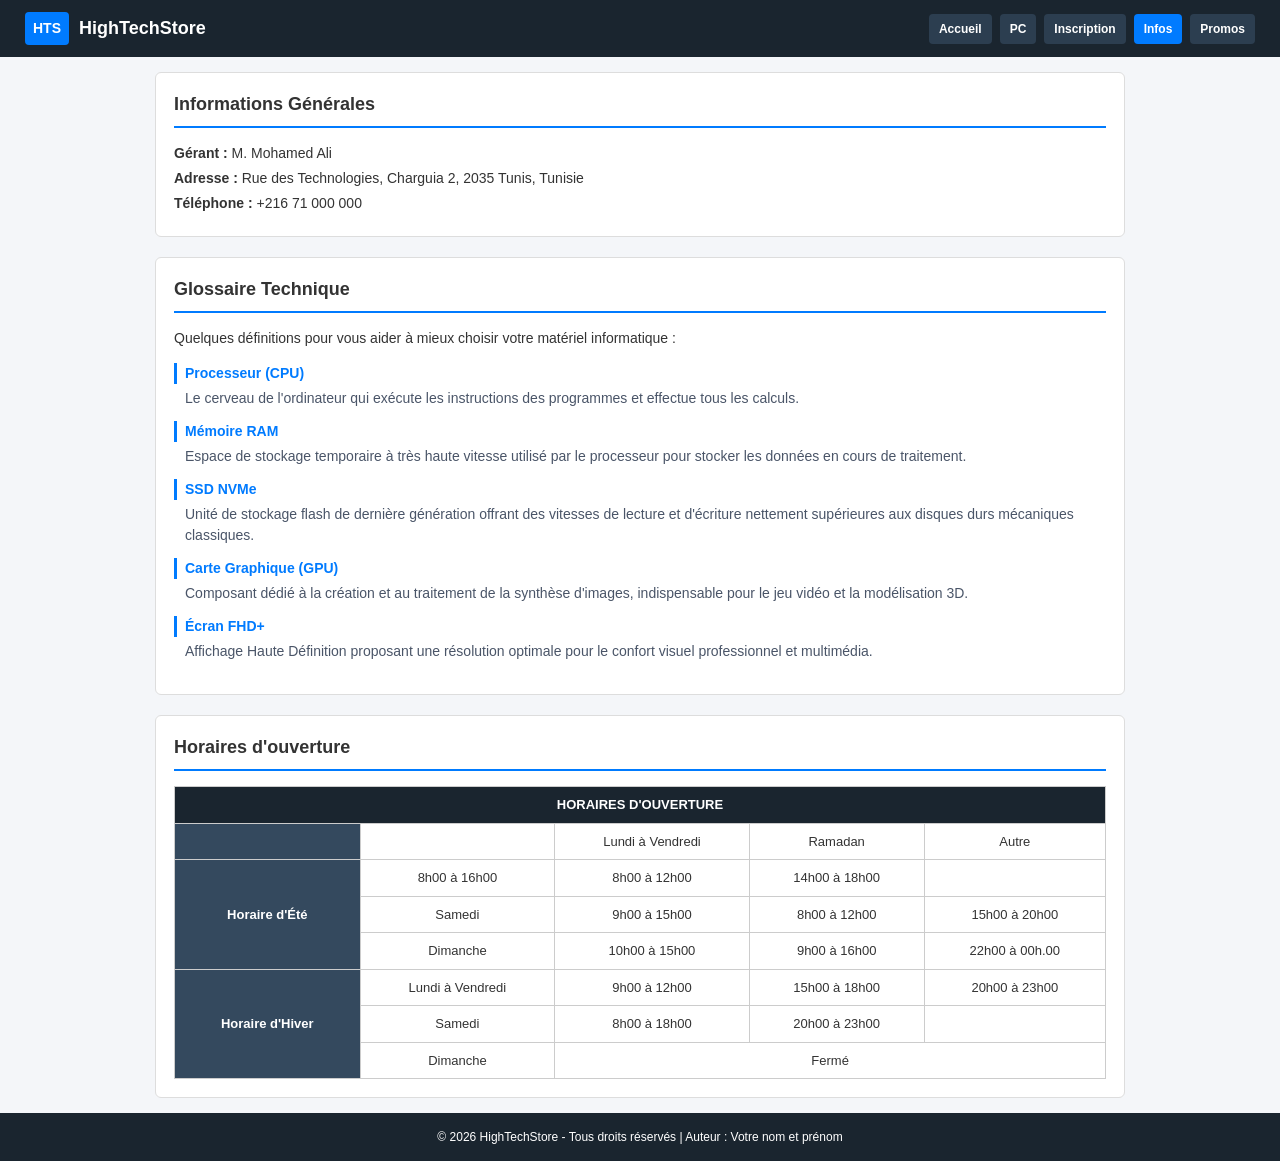
==== mon travail/pages/infos.html @ a97536f3 "ajout du dossier pages" ====
<!DOCTYPE html>
<html lang="fr">
<head>
  <meta charset="UTF-8">
  <meta name="viewport" content="width=device-width, initial-scale=1.0">
  <title>Infos - HighTechStore</title>
  <link rel="stylesheet" href="../style/style.css">
</head>
<body>
  <header class="entete">
    <div class="logo">
      <span class="logo-icone">HTS</span>
      <span>HighTechStore</span>
    </div>
    <nav>
      <ul class="menu">
        <li><a href="../index.html">Accueil</a></li>
        <li><a href="pc.html">PC</a></li>
        <li><a href="inscription.html">Inscription</a></li>
        <li><a href="infos.html" class="actif">Infos</a></li>
        <li><a href="promos.html">Promos</a></li>
      </ul>
    </nav>
  </header>

  <main class="contenu">
    <section class="carte infos-generales">
      <h2>Informations Générales</h2>
      <p><strong>Gérant :</strong> M. Mohamed Ali</p>
      <p><strong>Adresse :</strong> Rue des Technologies, Charguia 2, 2035 Tunis, Tunisie</p>
      <p><strong>Téléphone :</strong> +216 71 000 000</p>
    </section>

    <section class="carte glossaire">
      <h2>Glossaire Technique</h2>
      <p>Quelques définitions pour vous aider à mieux choisir votre matériel informatique :</p>
      <dl>
        <dt>Processeur (CPU)</dt>
        <dd>Le cerveau de l'ordinateur qui exécute les instructions des programmes et effectue tous les calculs.</dd>
        <dt>Mémoire RAM</dt>
        <dd>Espace de stockage temporaire à très haute vitesse utilisé par le processeur pour stocker les données en cours de traitement.</dd>
        <dt>SSD NVMe</dt>
        <dd>Unité de stockage flash de dernière génération offrant des vitesses de lecture et d'écriture nettement supérieures aux disques durs mécaniques classiques.</dd>
        <dt>Carte Graphique (GPU)</dt>
        <dd>Composant dédié à la création et au traitement de la synthèse d'images, indispensable pour le jeu vidéo et la modélisation 3D.</dd>
        <dt>Écran FHD+</dt>
        <dd>Affichage Haute Définition proposant une résolution optimale pour le confort visuel professionnel et multimédia.</dd>
      </dl>
    </section>

    <section class="carte">
      <h2>Horaires d'ouverture</h2>
      <table class="horaires">
        <tr>
          <th colspan="5" class="titre">HORAIRES D'OUVERTURE</th>
        </tr>
        <tr>
          <td class="saison"></td>
          <td></td>
          <td>Lundi à Vendredi</td>
          <td>Ramadan</td>
          <td>Autre</td>
        </tr>
        <tr>
          <th rowspan="3" class="saison">Horaire d'Été</th>
          <td>8h00 à 16h00</td>
          <td>8h00 à 12h00</td>
          <td>14h00 à 18h00</td>
          <td></td>
        </tr>
        <tr>
          <td>Samedi</td>
          <td>9h00 à 15h00</td>
          <td>8h00 à 12h00</td>
          <td>15h00 à 20h00</td>
        </tr>
        <tr>
          <td>Dimanche</td>
          <td>10h00 à 15h00</td>
          <td>9h00 à 16h00</td>
          <td>22h00 à 00h.00</td>
        </tr>
        <tr>
          <th rowspan="3" class="saison">Horaire d'Hiver</th>
          <td>Lundi à Vendredi</td>
          <td>9h00 à 12h00</td>
          <td>15h00 à 18h00</td>
          <td>20h00 à 23h00</td>
        </tr>
        <tr>
          <td>Samedi</td>
          <td>8h00 à 18h00</td>
          <td>20h00 à 23h00</td>
          <td></td>
        </tr>
        <tr>
          <td>Dimanche</td>
          <td colspan="3">Fermé</td>
        </tr>
      </table>
    </section>
  </main>

  <footer class="pied">
    <p>&copy; 2026 HighTechStore - Tous droits réservés | Auteur : Votre nom et prénom</p>
  </footer>
</body>
</html>
---- mon travail/style/style.css ----
:root {
  --primary-color: #007bff;
  --primary-hover: #0056b3;
  --dark-header: #1a252f;
  --dark-nav: #2c3e50;
  --dark-sub-header: #34495e;
  --bg-body: #f4f6f9;
  --bg-card: #ffffff;
  --bg-search: #e9ecef;
  --bg-placeholder: #e2e8f0;
  --text-primary: #333333;
  --text-muted: #4a5568;
  --text-light: #ffffff;
  --text-placeholder: #64748b;
  --text-price: #d9534f;
  --border-color: #dddddd;
  --border-table: #cccccc;
  --border-placeholder: #cbd5e1;
}

* {
  box-sizing: border-box;
}

body {
  margin: 0;
  font-family: Arial, Helvetica, sans-serif;
  font-size: 14px;
  line-height: 1.5;
  color: var(--text-primary);
  background: var(--bg-body);
  display: grid;
  grid-template-rows: auto 1fr auto;
  min-height: 100vh;
}

a {
  color: var(--primary-color);
  text-decoration: none;
}

a:hover {
  color: var(--primary-hover);
  text-decoration: underline;
}

.entete {
  background: var(--dark-header);
  padding: 12px 15px;
  display: flex;
  flex-direction: column;
  gap: 12px;
}

.logo {
  display: flex;
  align-items: center;
  gap: 10px;
  color: var(--text-light);
  font-size: 18px;
  font-weight: bold;
}

.logo-icone {
  background: var(--primary-color);
  color: var(--text-light);
  padding: 6px 8px;
  border-radius: 4px;
  font-size: 14px;
}

.menu {
  display: flex;
  flex-wrap: wrap;
  gap: 8px;
  list-style: none;
  margin: 0;
  padding: 0;
}

.menu a {
  display: block;
  background: var(--dark-nav);
  color: var(--text-light);
  font-size: 12px;
  font-weight: bold;
  padding: 6px 10px;
  border-radius: 4px;
}

.menu a:hover,
.menu a.actif {
  background: var(--primary-color);
  text-decoration: none;
}

.contenu {
  width: 100%;
  max-width: 1000px;
  margin: 0 auto;
  padding: 15px;
  display: grid;
  gap: 20px;
  align-content: start;
}

.colonne {
  display: grid;
  gap: 20px;
  align-content: start;
}

.carte {
  background: var(--bg-card);
  border: 1px solid var(--border-color);
  border-radius: 6px;
  padding: 18px;
}

.carte h2 {
  margin: 0 0 15px;
  padding-bottom: 8px;
  font-size: 18px;
  border-bottom: 2px solid var(--primary-color);
}

.carte p {
  margin: 0 0 10px;
}

.bouton {
  display: inline-block;
  background: var(--primary-color);
  color: var(--text-light);
  border: none;
  border-radius: 4px;
  padding: 8px 14px;
  font-size: 13px;
  font-weight: bold;
  cursor: pointer;
}

.bouton:hover {
  background: var(--primary-hover);
  color: var(--text-light);
  text-decoration: none;
}

.champ {
  display: flex;
  flex-direction: column;
  gap: 6px;
}

.champ label,
.groupe-titre {
  font-weight: bold;
  font-size: 13px;
}

input,
select,
textarea {
  width: 100%;
  padding: 8px;
  border: 1px solid var(--border-color);
  border-radius: 4px;
  background: var(--bg-card);
  font-family: inherit;
  font-size: 13px;
}

input:focus,
select:focus,
textarea:focus {
  outline: none;
  border-color: var(--primary-color);
}

.categories ul {
  margin: 0;
  padding-left: 20px;
}

.categories li {
  margin: 6px 0;
}

.categories > ul > li {
  font-weight: bold;
}

.categories ul ul li {
  font-weight: normal;
}

.connexion {
  display: flex;
  flex-direction: column;
  gap: 10px;
}

.connexion .bouton {
  align-self: flex-start;
}

.connexion-lien {
  margin: 15px 0 0;
  padding-top: 12px;
  border-top: 1px solid var(--border-color);
}

.recherche {
  display: grid;
  grid-template-columns: 1fr 1fr;
  gap: 10px;
  background: var(--bg-search);
  padding: 15px;
  border-radius: 4px;
  margin-bottom: 20px;
  align-items: end;
}

.recherche .bouton {
  justify-self: start;
}

table {
  width: 100%;
  border-collapse: collapse;
}

th,
td {
  border: 1px solid var(--border-table);
  padding: 8px;
  text-align: left;
  vertical-align: middle;
}

.catalogue th {
  background: var(--dark-nav);
  color: var(--text-light);
}

.catalogue th:first-child,
.catalogue td:first-child {
  width: 20%;
}

.catalogue td:first-child {
  font-weight: bold;
}

.catalogue img {
  display: block;
  width: 100%;
  max-width: 90px;
  height: auto;
  margin: 0 auto;
}

.catalogue ul {
  margin: 0;
  padding-left: 18px;
}

.prix {
  color: var(--text-price);
  font-weight: bold;
  white-space: nowrap;
}

.formulaire {
  display: grid;
  grid-template-columns: 1fr;
  gap: 15px;
}

.radios {
  display: flex;
  justify-content: space-around;
  align-items: center;
  padding: 8px 0;
}

.radios label {
  display: flex;
  align-items: center;
  gap: 8px;
  font-weight: normal;
}

.radios input {
  width: auto;
}

textarea {
  min-height: 80px;
  resize: vertical;
}

.infos-generales p {
  margin: 4px 0;
}

.glossaire dt {
  color: var(--primary-color);
  font-weight: bold;
  border-left: 3px solid var(--primary-color);
  padding-left: 8px;
  margin-top: 12px;
}

.glossaire dd {
  margin: 4px 0 0;
  padding-left: 11px;
  color: var(--text-muted);
}

.horaires {
  text-align: center;
  font-size: 12px;
}

.horaires th,
.horaires td {
  text-align: center;
  padding: 8px 4px;
}

.horaires .titre {
  background: var(--dark-header);
  color: var(--text-light);
  font-size: 13px;
}

.horaires .saison {
  background: var(--dark-sub-header);
  color: var(--text-light);
}

.promos {
  display: grid;
  grid-template-columns: 1fr;
  gap: 15px;
}

.promo {
  display: flex;
  flex-direction: column;
  gap: 8px;
  background: var(--bg-card);
  border: 1px solid var(--border-color);
  border-radius: 6px;
  padding: 15px;
}

.promo-image {
  display: flex;
  align-items: center;
  justify-content: center;
  height: 140px;
  background: var(--bg-placeholder);
  border: 1px solid var(--border-placeholder);
  border-radius: 4px;
  color: var(--text-placeholder);
}

.promo h3 {
  margin: 0;
  font-size: 15px;
}

.promo p {
  margin: 0;
  color: var(--text-muted);
}

.promo-prix {
  display: flex;
  align-items: baseline;
  gap: 10px;
}

.ancien-prix {
  color: var(--text-placeholder);
  text-decoration: line-through;
}

.promo .bouton {
  margin-top: auto;
  align-self: flex-start;
}

.pied {
  background: var(--dark-header);
  color: var(--text-light);
  text-align: center;
  font-size: 12px;
  padding: 15px;
}

.pied p {
  margin: 0;
}

@media (min-width: 700px) {
  .entete {
    flex-direction: row;
    justify-content: space-between;
    align-items: center;
    padding: 12px 25px;
  }

  .recherche {
    grid-template-columns: 1fr 1fr auto;
  }

  .formulaire {
    grid-template-columns: repeat(3, 1fr);
  }

  .champ-large {
    grid-column: 1 / -1;
  }

  .promos {
    grid-template-columns: repeat(2, 1fr);
  }

  .horaires {
    font-size: 13px;
  }
}

@media (min-width: 900px) {
  .accueil {
    grid-template-columns: 2fr 1fr;
    align-items: start;
  }

  .promos {
    grid-template-columns: repeat(3, 1fr);
  }
}
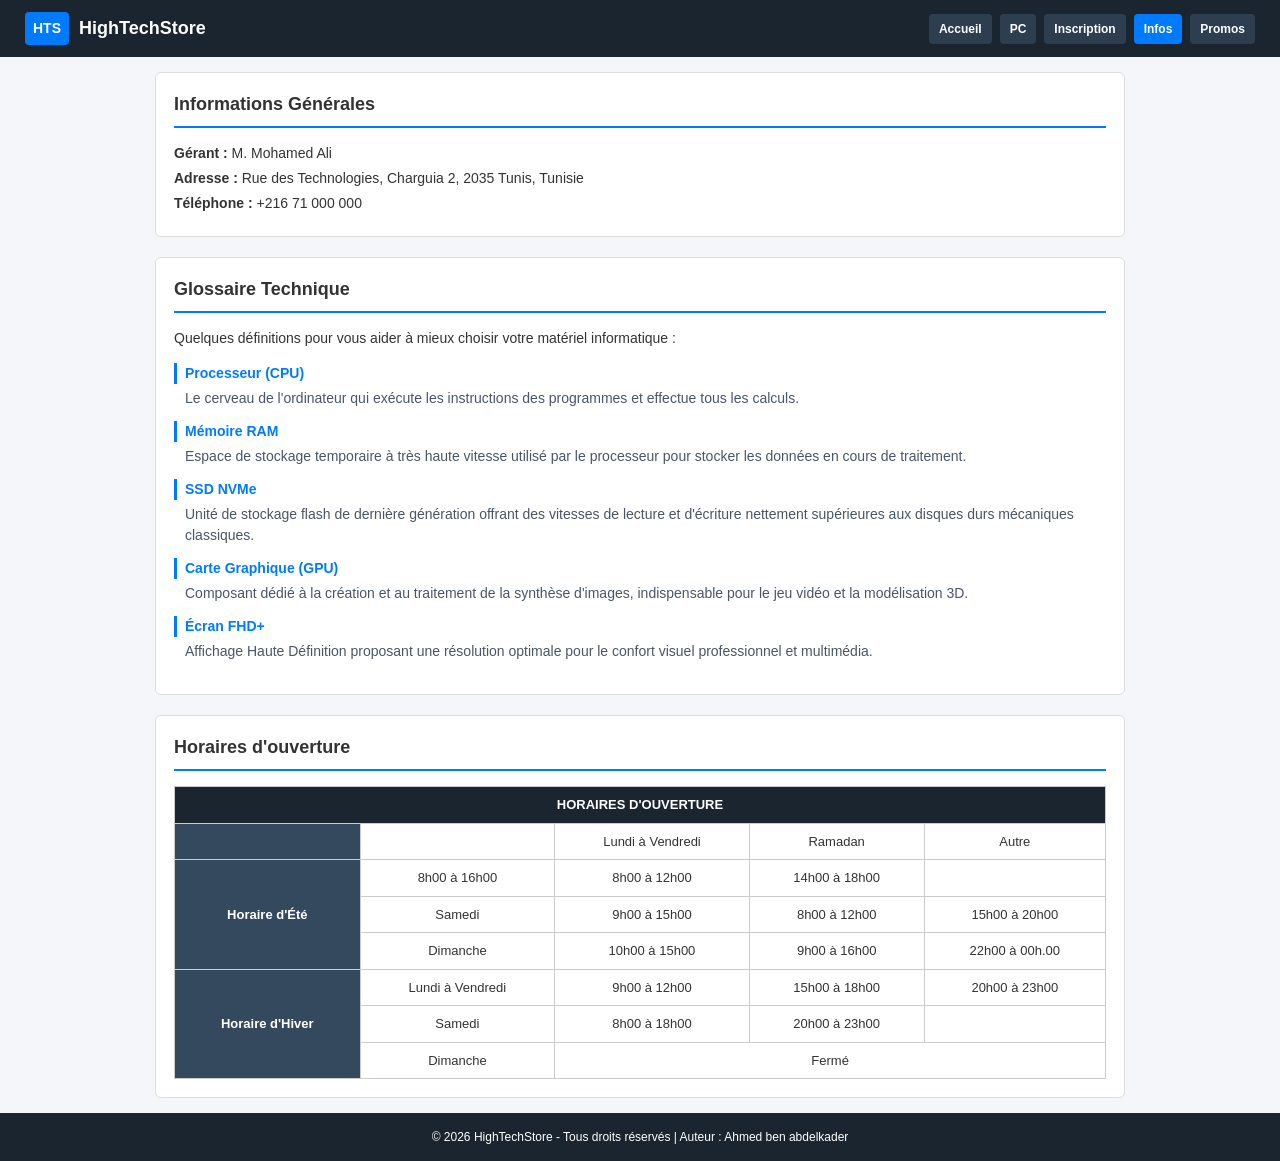
==== commit af916b9b: "ajout mon auteur" ====
--- a/mon travail/pages/infos.html
+++ b/mon travail/pages/infos.html
@@ -102,7 +102,7 @@
   </main>
 
   <footer class="pied">
-    <p>&copy; 2026 HighTechStore - Tous droits réservés | Auteur : Votre nom et prénom</p>
+    <p>&copy; 2026 HighTechStore - Tous droits réservés | Auteur : Ahmed ben abdelkader</p>
   </footer>
 </body>
 </html>
